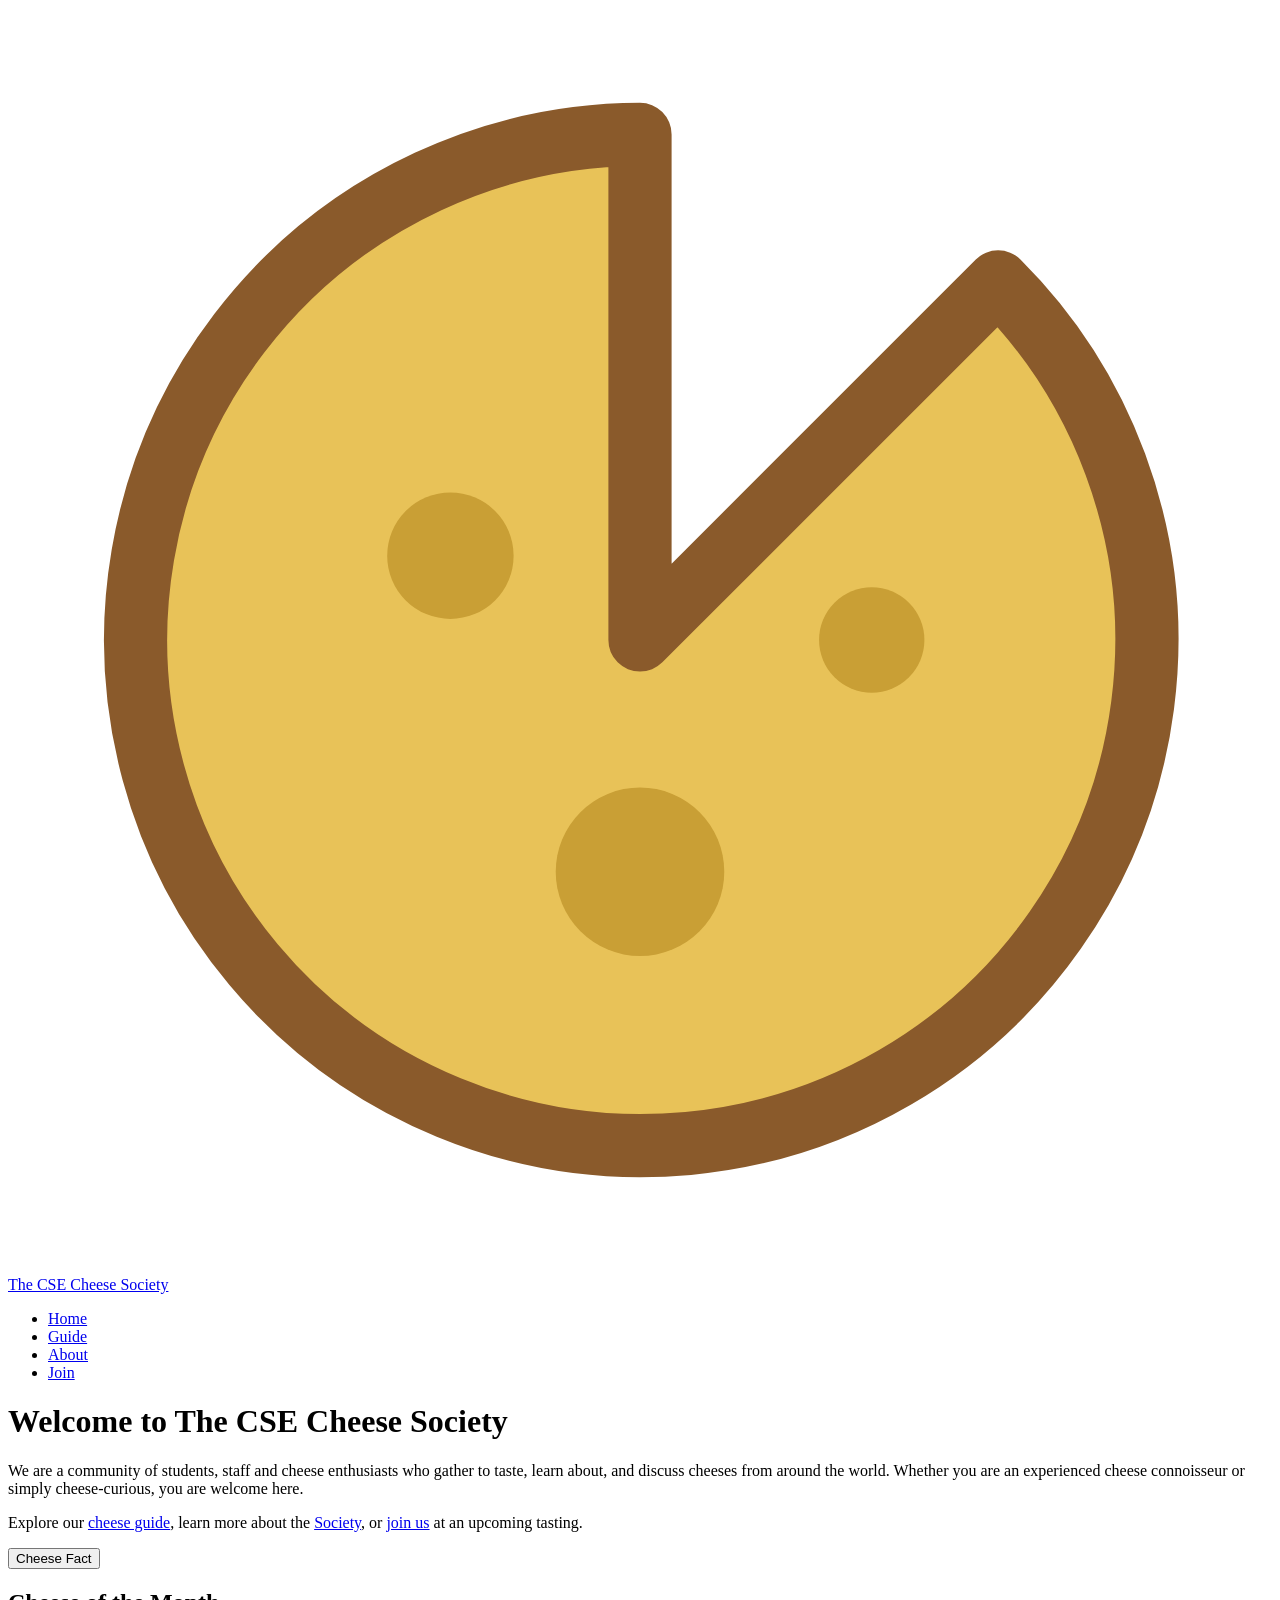
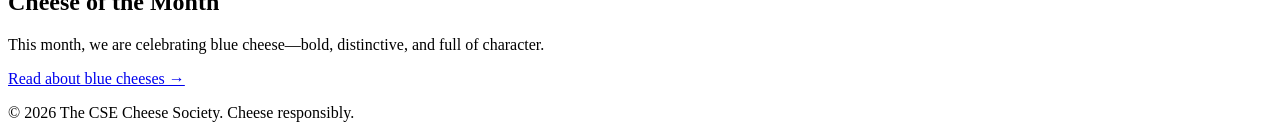
==== index.html @ 2e0c5c66 "Directory structure" ====
<!DOCTYPE html>
<html lang="en">
<head>
  <meta charset="UTF-8">
  <meta name="viewport" content="width=device-width, initial-scale=1.0">
  <meta name="viewport" content="width=device-width, initial-scale=1">
  <title>The CSE Cheese Society</title>
  <link rel="stylesheet" href="styles/tokens.css">
  <link rel="stylesheet" href="styles/global.css">
  <link rel="stylesheet" href="styles/site.css">
</head>
<body>
  <header>
    <img src="images/logo.svg" alt="" class="logo">
    <a href="index.html" class="site-name">The CSE Cheese Society</a>
  </header>

  <nav>
    <ul>
      <li><a href="index.html" aria-current="page">Home</a></li>
      <li><a href="guide/index.html">Guide</a></li>
      <li><a href="about.html">About</a></li>
      <li><a href="join.html">Join</a></li>
    </ul>
  </nav>

  <main>
    <h1>Welcome to The CSE Cheese Society</h1>
    <p>We are a community of students, staff and cheese enthusiasts who gather to taste, learn about, and discuss cheeses from around the world. Whether you are an experienced cheese connoisseur or simply cheese-curious, you are welcome here.</p>
    <p>Explore our <a href="guide/index.html">cheese guide</a>, learn more about the <a href="about.html">Society</a>, or <a href="join.html">join us</a> at an upcoming tasting.</p>

    <button id="cheese-fact-trigger" class="btn" commandfor="cheese-fact" command="toggle-popover">
      Cheese Fact
    </button>
    <div id="cheese-fact" popover>
      <p>Cheese is one of the world&rsquo;s oldest prepared foods, with evidence of cheesemaking dating back thousands of years.</p>
    </div>
  </main>

  <aside>
    <h2>Cheese of the Month</h2>
    <p>This month, we are celebrating blue cheese&mdash;bold, distinctive, and full of character.</p>
    <p><a href="guide/blue.html">Read about blue cheeses &rarr;</a></p>
  </aside>

  <footer>
    <p>&copy; 2026 The CSE Cheese Society. Cheese responsibly.</p>
  </footer>
</body>
</html>
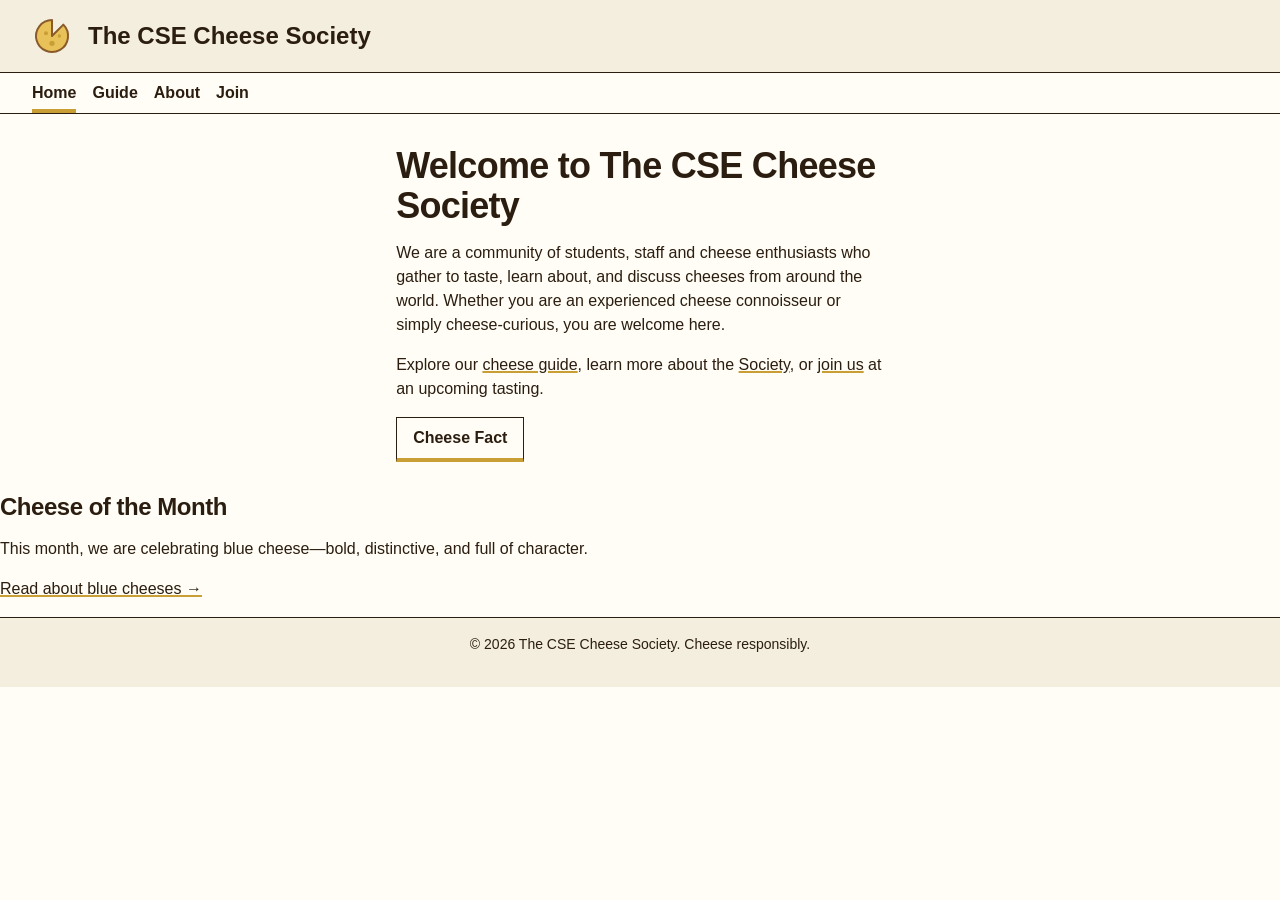
==== commit daaadec7: "Add tokens, site chrome, and join layout CSS" ====
--- a/index.html
+++ b/index.html
@@ -2,12 +2,13 @@
 <html lang="en">
 <head>
   <meta charset="UTF-8">
-  <meta name="viewport" content="width=device-width, initial-scale=1.0">
+  
   <meta name="viewport" content="width=device-width, initial-scale=1">
   <title>The CSE Cheese Society</title>
   <link rel="stylesheet" href="styles/tokens.css">
   <link rel="stylesheet" href="styles/global.css">
   <link rel="stylesheet" href="styles/site.css">
+  <link rel="stylesheet" href="styles/about.css">
 </head>
 <body>
   <header>
--- a/styles/tokens.css
+++ b/styles/tokens.css
@@ -0,0 +1,31 @@
+
+:root {
+  /* color */
+  --ink: #2b1d0f;
+  --paper: #fffdf5;
+  --panel: #f4eede;
+  --accent: #c99f35;
+
+  /* space */
+  --space-1: 0.5rem;
+  --space-2: 1rem;
+  --space-3: 2rem;
+  --space-4: 4rem;
+
+  /* border */
+  --border-style: solid;
+  --border-width: 1px;
+  --rule-width: 4px;
+  --underline-width: 2px;
+  --border: var(--border-width) var(--border-style) var(--ink);
+  --rule: var(--rule-width) var(--border-style) var(--accent);
+
+  /* type */
+  --text-s: 0.875rem;
+  --text-m: 1rem;
+  --text-l: 1.5rem;
+  --text-xl: 2.25rem;
+
+  /* line length */
+  --measure: 62ch;
+}
--- a/styles/global.css
+++ b/styles/global.css
@@ -0,0 +1,70 @@
+/* Reset, type, and color only, every layout rule lives in site.css
+   or a per-page layout file, both left unlayered so they
+   always beat these two layers without any specificity fight. */
+
+@layer reset, base;
+
+@layer reset {
+  * {
+    box-sizing: border-box;
+  }
+
+  body,
+  figure {
+    margin: 0;
+  }
+}
+
+@layer base {
+  body {
+    background: var(--paper);
+    color: var(--ink);
+    font-family: "Helvetica Neue", Helvetica, Arial, sans-serif;
+    font-size: var(--text-m);
+    line-height: 1.5;
+  }
+
+  h1,
+  h2 {
+    margin-block: 0 var(--space-2);
+    line-height: 1.1;
+    letter-spacing: -0.02em;
+  }
+
+  h1 { font-size: var(--text-xl); }
+  h2 { font-size: var(--text-l); }
+
+  h3 {
+    margin-block: 0 var(--space-2);
+    font-size: var(--text-m);
+    font-weight: 700;
+  }
+
+  p {
+    margin-block: 0 var(--space-2);
+  }
+
+  figcaption {
+    font-size: var(--text-s);
+  }
+
+  a {
+    color: var(--ink);
+    text-decoration-color: var(--accent);
+    text-decoration-thickness: var(--underline-width);
+
+    &:hover {
+      color: var(--accent);
+    }
+  }
+
+  code {
+    font-family: ui-monospace, "SF Mono", Menlo, monospace;
+    font-size: 0.9em;
+  }
+
+  details > summary {
+    cursor: pointer;
+    font-weight: 700;
+  }
+}
--- a/styles/site.css
+++ b/styles/site.css
@@ -0,0 +1,87 @@
+/* SITE CHROME
+   The header, nav, and footer that look identical on every page, plus
+   the site-wide view-transition opt-in and the shared .btn look used
+   by the home popover trigger and the join dialog. */
+
+header {
+  display: flex;
+  align-items: center;
+  gap: var(--space-2);
+  padding: var(--space-2) var(--space-3);
+  border-block-end: var(--border);
+  background: var(--panel);
+
+  .logo {
+    width: 2.5rem;
+    height: 2.5rem;
+    flex-shrink: 0;
+  }
+
+  .site-name {
+    font-size: var(--text-l);
+    font-weight: 700;
+    text-decoration: none;
+    color: var(--ink);
+  }
+}
+
+nav {
+  padding: var(--space-1) var(--space-3);
+  border-block-end: var(--border);
+  background: var(--paper);
+
+  ul {
+    display: flex;
+    flex-wrap: wrap;
+    gap: var(--space-2);
+    margin: 0;
+    padding: 0;
+    list-style: none;
+  }
+
+  a {
+    text-decoration: none;
+    font-weight: 700;
+    padding-block: var(--space-1);
+
+    &:hover {
+      color: var(--accent);
+    }
+
+    &[aria-current="page"] {
+      border-block-end: var(--rule);
+    }
+  }
+}
+
+footer {
+  padding: var(--space-2) var(--space-3);
+  border-block-start: var(--border);
+  background: var(--panel);
+  text-align: center;
+  font-size: var(--text-s);
+}
+
+.btn {
+  display: inline-block;
+  border: var(--border);
+  border-block-end: var(--rule);
+  background: var(--paper);
+  color: var(--ink);
+  padding: var(--space-1) var(--space-2);
+  font: inherit;
+  font-weight: 700;
+  cursor: pointer;
+
+  &:hover {
+    color: var(--accent);
+  }
+}
+
+/* Cross-document view transitions, guarded behind a user's motion
+   preference so nothing moves for anyone who asked for less. */
+@media (prefers-reduced-motion: no-preference) {
+  @view-transition {
+    navigation: auto;
+  }
+}
--- a/styles/about.css
+++ b/styles/about.css
@@ -0,0 +1,36 @@
+/* about.html — layout map
+   Based on demo 02 (float). The history figure floats to the left,
+   same as the demo, and text flows around it. */
+
+body > main {
+  max-width: var(--measure);
+  margin-inline: auto;
+  padding: var(--space-3);
+}
+
+.history figure {
+  float: left;
+  width: 10rem;
+  margin: 0 var(--space-2) var(--space-1) 0;
+  padding: var(--space-2);
+  border: var(--border);
+  background: var(--panel);
+}
+
+.board {
+  clear: both;
+  padding-block-start: var(--space-3);
+  border-block-start: var(--rule);
+
+  details {
+    margin-block-end: var(--space-2);
+    padding: var(--space-2);
+    border: var(--border);
+    background: var(--panel);
+  }
+}
+
+.meetings {
+  clear: both;
+  margin-block-start: var(--space-3);
+}
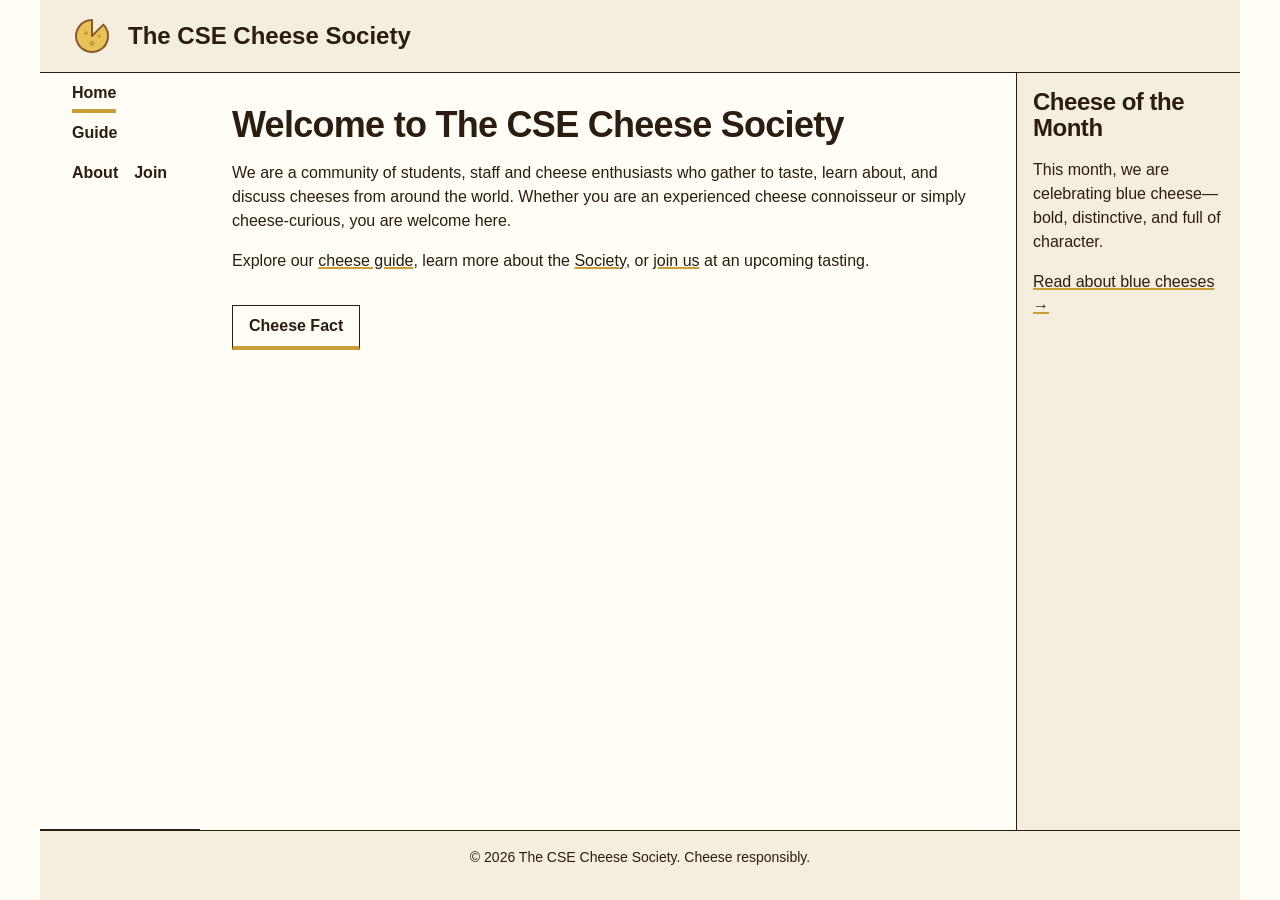
==== commit cb6d3767: "Fix stylesheet link mismatches across pages" ====
--- a/index.html
+++ b/index.html
@@ -5,10 +5,11 @@
   
   <meta name="viewport" content="width=device-width, initial-scale=1">
   <title>The CSE Cheese Society</title>
+  <meta name="description">
   <link rel="stylesheet" href="styles/tokens.css">
   <link rel="stylesheet" href="styles/global.css">
   <link rel="stylesheet" href="styles/site.css">
-  <link rel="stylesheet" href="styles/about.css">
+  <link rel="stylesheet" href="styles/home.css">
 </head>
 <body>
   <header>
--- a/styles/home.css
+++ b/styles/home.css
@@ -0,0 +1,79 @@
+/* index.html — layout map
+   Built from: 09 grid holy grail. header and footer span all three
+   columns; nav and aside are the fixed side columns; main takes the
+   rest. */
+
+body {
+  --nav-width: 10rem;
+  --aside-width: 14rem;
+
+  display: grid;
+  grid-template-areas:
+    "header header header"
+    "nav    main   aside"
+    "footer footer footer";
+  grid-template-columns: var(--nav-width) 1fr var(--aside-width);
+  grid-template-rows: auto 1fr auto;
+  min-height: 100svh;
+  max-width: 75rem;
+  margin-inline: auto;
+
+  > header {
+    grid-area: header;
+  }
+
+  > nav {
+    grid-area: nav;
+  }
+
+  > main {
+    grid-area: main;
+    padding: var(--space-3);
+  }
+
+  > aside {
+    grid-area: aside;
+    padding: var(--space-2);
+    border-inline-start: var(--border);
+    background: var(--panel);
+  }
+
+  > footer {
+    grid-area: footer;
+  }
+
+  @media (max-width: 40rem) {
+    grid-template-areas:
+      "header"
+      "nav"
+      "main"
+      "aside"
+      "footer";
+    grid-template-columns: 1fr;
+    grid-template-rows: auto auto 1fr auto auto;
+
+    > aside {
+      border-inline: none;
+      border-block-start: var(--border);
+    }
+  }
+}
+
+/* Invoker-driven popover for the "Cheese Fact" callout */
+#cheese-fact-trigger {
+  margin-block-start: var(--space-2);
+}
+
+#cheese-fact[popover] {
+  max-width: 24rem;
+  margin: auto;
+  padding: var(--space-3);
+  border: var(--border);
+  border-block-start: var(--rule);
+  background: var(--panel);
+  color: var(--ink);
+}
+
+#cheese-fact[popover]::backdrop {
+  background: rgb(43 29 15 / 40%);
+}
